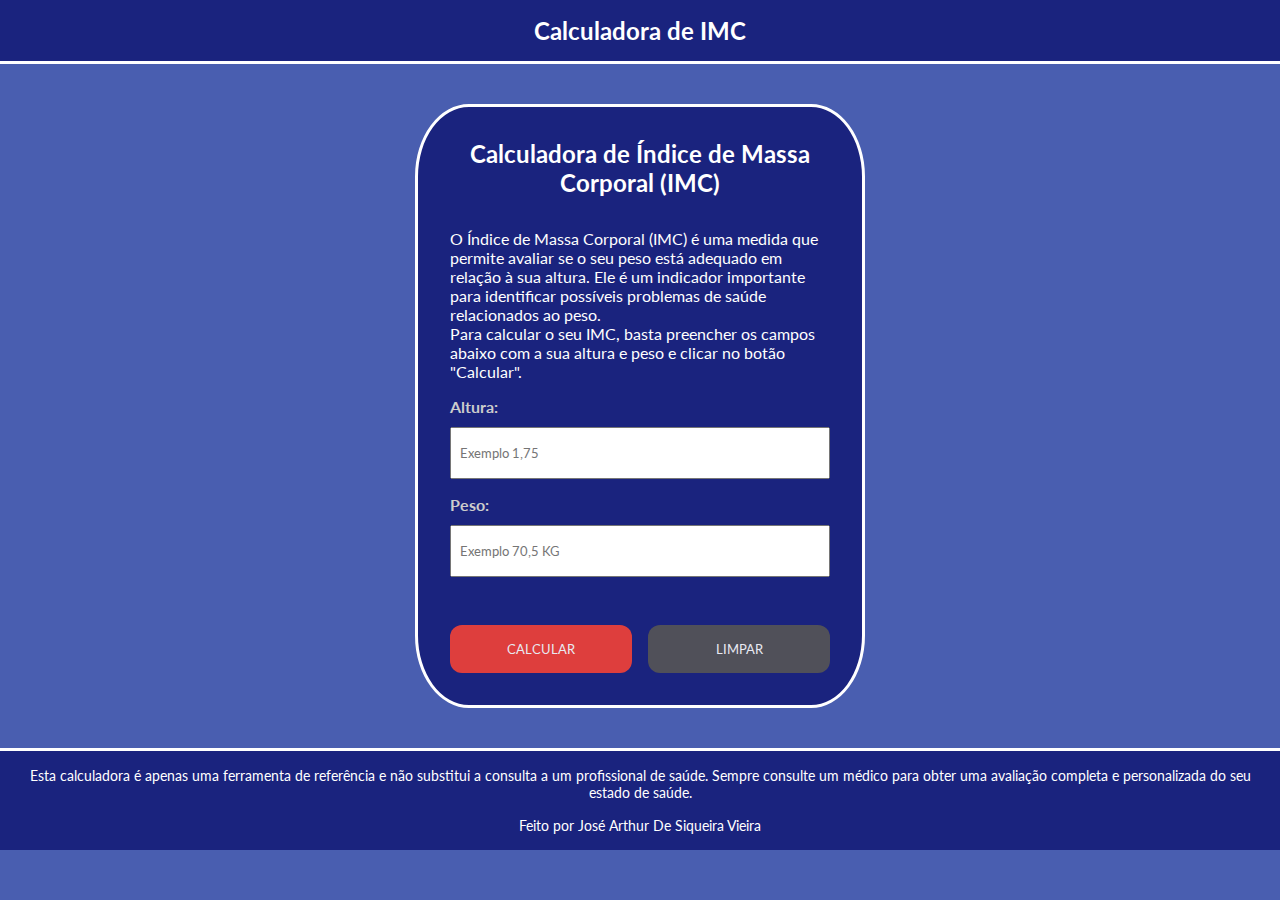
==== html/index.html @ 973b814b "Mudança no encapsulamento" ====
<!DOCTYPE html>
<html lang="pt-br">
  <head>
    <meta charset="UTF-8" />
    <meta http-equiv="X-UA-Compatible" content="IE=edge" />
    <meta name="viewport" content="width=device-width, initial-scale=1, maximum-scale=1">
    <title>Calculadora de IMC</title>
    <link rel="stylesheet" href="../css/calculadora.css" />
    <link rel="preconnect" href="https://fonts.googleapis.com" />
    <link rel="preconnect" href="https://fonts.gstatic.com" crossorigin />
    <link
      href="https://fonts.googleapis.com/css2?family=Lato:ital,wght@0,100;0,300;0,400;0,700;0,900;1,100;1,300;1,400;1,700;1,900&display=swap"
      rel="stylesheet"
    />
    <link rel="stylesheet" href="https://cdnjs.cloudflare.com/ajax/libs/font-awesome/5.15.3/css/all.min.css">
    <script src="../js/script.js" defer></script>
  </head>
  <body>
    <header>
      <h1>Calculadora de IMC</h1>
    </header>

    <div class="container">
      <div id="calc-container">
        <h2>Calculadora de Índice de Massa Corporal (IMC)</h2>
        <p>
          O Índice de Massa Corporal (IMC) é uma medida que permite avaliar se o seu peso está adequado em relação à
          sua altura. Ele é um indicador importante para identificar possíveis problemas de saúde relacionados ao peso.
        </p>
        <p class="separador">
          Para calcular o seu IMC, basta preencher os campos abaixo com a sua altura e peso e clicar no botão "Calcular".
        </p>
        <form id="imc-form">
          <div class="form-inputs">
            <div class="form-control">
              <label for="altura">Altura:</label>
              <input
                type="text"
                name="altura"
                id="altura"
                placeholder="Exemplo 1,75"
                required
              />
            </div>
            <div class="form-control">
              <label for="peso">Peso:</label>
              <input
                type="text"
                name="peso"
                id="peso"
                placeholder="Exemplo 70,5 KG"
              />
            </div>
          </div>
          <div class="action-control">
            <button id="calc-btn">Calcular</button>
            <button id="clear-btn">Limpar</button>
          </div>
        </form>
      </div>
      <div id="result-container" class="hide">
        <p id="imc-number">Seu IMC: <span></span></p>
        <p id="imc-info">Situação atual: <span></span></p>
        <h3>Confira as classificações</h3>
        <div id="imc-table">
          <div class="table-header">
            <h4>IMC</h4>
            <h4>Classificação</h4>
            <h4>Obesidade</h4>
          </div>
        </div>
        <button id="back-btn">Voltar</button>
      </div>
    </div>

    <footer>
      <p>
        Esta calculadora é apenas uma ferramenta de referência e não substitui a consulta a um profissional de saúde.
        Sempre consulte um médico para obter uma avaliação completa e personalizada do seu estado de saúde.
      </p>
      <p class="separador-footer">Feito por José Arthur De Siqueira Vieira</p>
    </footer>
  </body>
</html>
---- css/calculadora.css ----
*{
  margin: 0;
  padding: 0;
  box-sizing: border-box;
  font-family: "Lato", sans-serif;
}

body {
  margin: 0;
  padding: 0;
  box-sizing: border-box;
  font-family: "Lato", sans-serif;
  background-color: #253ea1d5;
  display: flex;
  flex-direction: column;
  min-height: 100vh;
  color: white;
}

.hide {
  display: none !important;
}

/* Estilos para o cabeçalho */
header {
  background-color: #1a237e;
  padding: 1rem;
  text-align: center;
}

/* Estilos para o cabeçalho */
header {
  background-color: #1a237e;
  padding: 1rem;
  text-align: center;
  position: top;
  top: 0;
  left: 0;
  width: 100%;
  z-index: 9999;
  border-bottom: solid #fff;
}

header h1 {
  color: white;
  font-size: 24px;
}

.separador{
  margin-bottom: 1rem;
}

.separador-footer{
  margin-top: 1rem;
}

/*Rodapé */
footer {
  background-color: #1a237e;
  padding: 1rem;
  text-align: center;
  width: 100%;
  flex-shrink: 0;
  border-top: solid #fff;
  z-index: 9999;
  position: bottom;
  bottom: 0;
}

footer p {
  color: white;
  font-size: 14px;
}

/* Estilos para o container */
.container {
  background-color: #1a237e;
  max-height: 650px;
  width: 450px;
  padding: 2rem;
  display: flex;
  flex-direction: column;
  justify-content: center;
  align-items: center;
  margin: 40px auto;
  border: solid #fff;
  border-radius: 12%;
  margin-bottom: 40px; /* Adicione esta margem para criar espaço entre o container e o footer */
  transform: scale(1); /* Definindo a escala padrão do container */
  transition: transform 1s; /* Adicionando a transição para a propriedade transform */
}

.container:hover{
  transform: scale(1.05);
}

/* IMC form */
#calc-container h2{
  text-align: center;
  margin-bottom: 2rem;
}

.form-inputs{
  display: flex;
  flex-direction: column;
  justify-content: space-between;
}

.form-control{
  display: flex;
  flex-direction: column;
  flex: 1;
  margin-bottom: 1rem;
}

.form-control label{
  font-weight: bold;
  margin-bottom: 0.7rem;
  color: #ccc;
}

.form-control input{
  padding: 1rem 0.5rem;
}

.action-control{
  display: flex;
  justify-content: space-between;
  margin-top: 2rem;
  gap: 1rem;
}

button{
  text-transform: uppercase;
  padding: 1rem 0.5rem;
  background-color: #f44236;
  border: none;
  color: #fff;
  cursor: pointer;
  opacity: 0.9;
  flex: 1;
  border-radius: 12px;
}

button:hover{
  opacity: 0.5;
  transition: 1s;   
}

#clear-btn{
  background-color: #565555;
}

/*Tabela*/

#result-container{
  text-align: center;
}

#imc-number{
  font-size: 2.4rem;
  margin-bottom: 0.6rem;
}

#imc-info{
  font-size: 1.4rem;
  color: #ccc;
}

#result-container h3 {
  margin-top: 1rem;
  color: #dfdfdf;
}

#imc-table{
  margin: 1.5rem 0;
  font-size: 0.8rem;
}

.table-header{
  font-weight: bold;
  color: #ccc;
}

.table-header, .table-data{
  display: flex;
  justify-content: space-between;
  margin-bottom: 0.5rem;
  padding-bottom: 0.5rem;
  border-bottom: 1px solid #565555;
  text-align: center;
}

.table-header h4, .table-data p{
  flex: 1;
}

.table-header h4:nth-child(3), .table-data p:nth-child(3){
  max-width: 80px;
}

/* Estilos para dispositivos com largura menor ou igual a 600px*/
@media only screen and (max-width: 600px) {
  .container {
    width: 90%;
    padding: 1rem;
  }

  .form-control input {
    padding: 0.8rem 0.4rem;
  }

  button {
    padding: 0.8rem 0.4rem;
  }
}

/* Estilos para dispositivos com largura menor ou igual a 768px (exemplo: tablets) */
@media only screen and (max-width: 768px) {
  .container {
    max-width: 90%;
  }
}

/* Estilos para dispositivos com largura menor ou igual a 1024px (exemplo: tablets maiores e telas menores de desktop) */
@media only screen and (max-width: 1024px) {
  .container {
    max-width: 90%;
  }
}

/*Javascript*/

#back-btn{
  align-self: center;
}

.good{
  color: #12db34;
}

.low{
  color: #dbce12;
}

.medium{
  color: #db6212;
}

.high{
  color: #db1912;
}
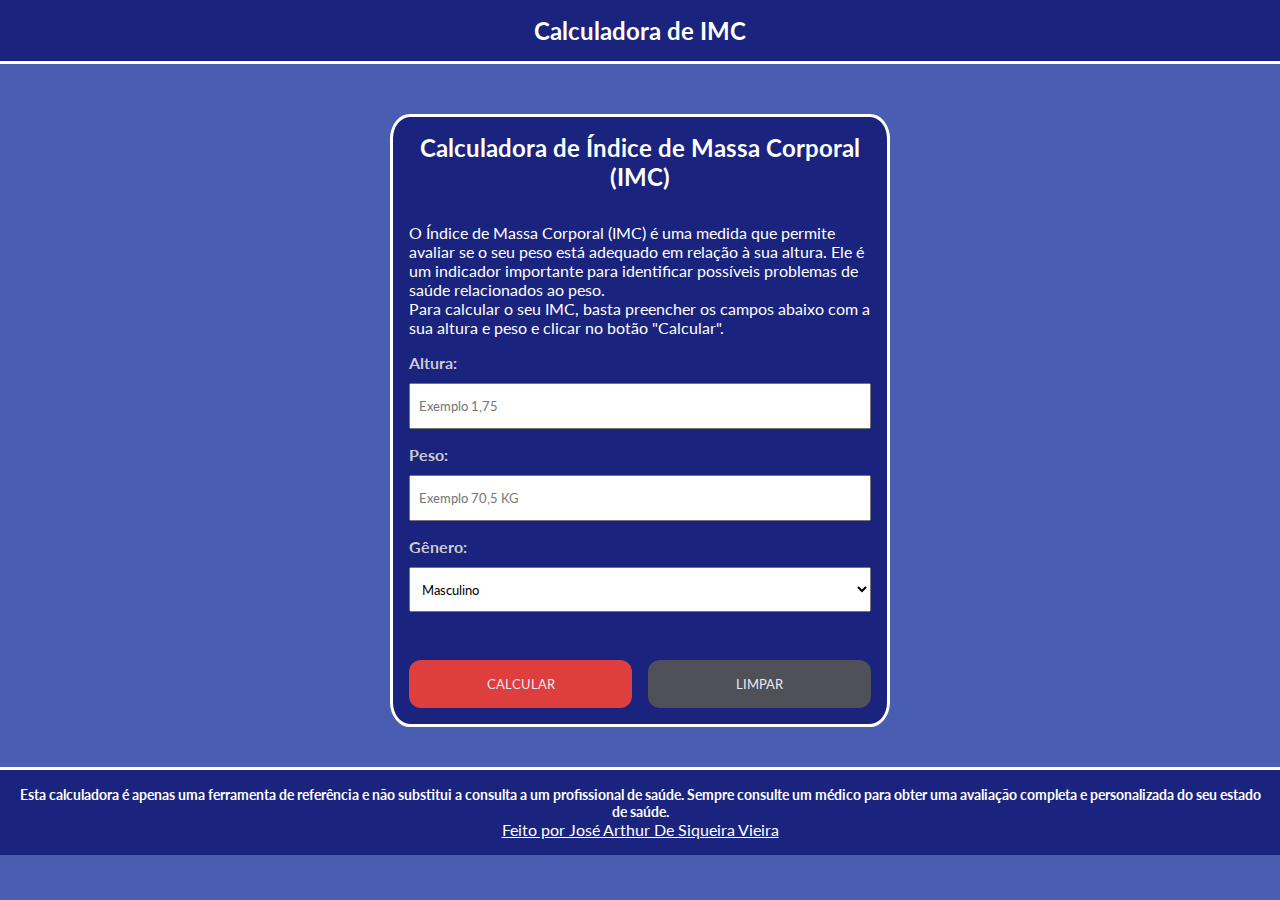
==== commit 3bd8e004: "Adição da seleção de gêneros e atualizações no css" ====
--- a/html/index.html
+++ b/html/index.html
@@ -13,6 +13,7 @@
       rel="stylesheet"
     />
     <link rel="stylesheet" href="https://cdnjs.cloudflare.com/ajax/libs/font-awesome/5.15.3/css/all.min.css">
+    <link rel="icon" type="image/png" sizes="32x32" href="../img/favicon-32x32.png">
     <script src="../js/script.js" defer></script>
   </head>
   <body>
@@ -51,6 +52,14 @@
                 placeholder="Exemplo 70,5 KG"
               />
             </div>
+            <div class="form-control">
+              <label for="gender">Gênero:</label>
+              <select id="gender" name="gender" required>
+                <option value="male">Masculino</option>
+                <option value="female">Feminino</option>
+                
+              </select>
+            </div>
           </div>
           <div class="action-control">
             <button id="calc-btn">Calcular</button>
@@ -74,11 +83,11 @@
     </div>
 
     <footer>
-      <p>
+      <p class="texto-footer">
         Esta calculadora é apenas uma ferramenta de referência e não substitui a consulta a um profissional de saúde.
         Sempre consulte um médico para obter uma avaliação completa e personalizada do seu estado de saúde.
       </p>
-      <p class="separador-footer">Feito por José Arthur De Siqueira Vieira</p>
+      <a href="https://github.com/Morkgud" class="separador-footer">Feito por José Arthur De Siqueira Vieira</a>
     </footer>
   </body>
 </html>--- a/css/calculadora.css
+++ b/css/calculadora.css
@@ -14,18 +14,12 @@
   display: flex;
   flex-direction: column;
   min-height: 100vh;
+  align-items: center; 
   color: white;
 }
 
 .hide {
   display: none !important;
-}
-
-/* Estilos para o cabeçalho */
-header {
-  background-color: #1a237e;
-  padding: 1rem;
-  text-align: center;
 }
 
 /* Estilos para o cabeçalho */
@@ -39,6 +33,7 @@
   width: 100%;
   z-index: 9999;
   border-bottom: solid #fff;
+  margin-bottom: 40px;
 }
 
 header h1 {
@@ -52,6 +47,7 @@
 
 .separador-footer{
   margin-top: 1rem;
+  color: #fff;
 }
 
 /*Rodapé */
@@ -67,27 +63,32 @@
   bottom: 0;
 }
 
+.texto-footer{
+  font-weight: bold
+}
+
 footer p {
   color: white;
   font-size: 14px;
+  font-weight: bolder;
 }
 
 /* Estilos para o container */
 .container {
   background-color: #1a237e;
   max-height: 650px;
-  width: 450px;
-  padding: 2rem;
+  width: 500px;
+  padding: 1rem;
   display: flex;
   flex-direction: column;
   justify-content: center;
   align-items: center;
-  margin: 40px auto;
+  margin: 10px 10px;
   border: solid #fff;
-  border-radius: 12%;
-  margin-bottom: 40px; /* Adicione esta margem para criar espaço entre o container e o footer */
-  transform: scale(1); /* Definindo a escala padrão do container */
-  transition: transform 1s; /* Adicionando a transição para a propriedade transform */
+  border-radius: 4%;
+  margin-bottom: 40px; 
+  transform: scale(1); 
+  transition: transform 1s; 
 }
 
 .container:hover{
@@ -120,7 +121,11 @@
 }
 
 .form-control input{
-  padding: 1rem 0.5rem;
+  padding: 0.8rem 0.5rem;
+}
+
+#gender{
+  padding: 0.8rem 0.5rem;
 }
 
 .action-control{
@@ -222,7 +227,7 @@
   }
 }
 
-/* Estilos para dispositivos com largura menor ou igual a 1024px (exemplo: tablets maiores e telas menores de desktop) */
+/* Estilos para dispositivos com largura menor ou igual a 1024px */
 @media only screen and (max-width: 1024px) {
   .container {
     max-width: 90%;
@@ -230,7 +235,6 @@
 }
 
 /*Javascript*/
-
 #back-btn{
   align-self: center;
 }
